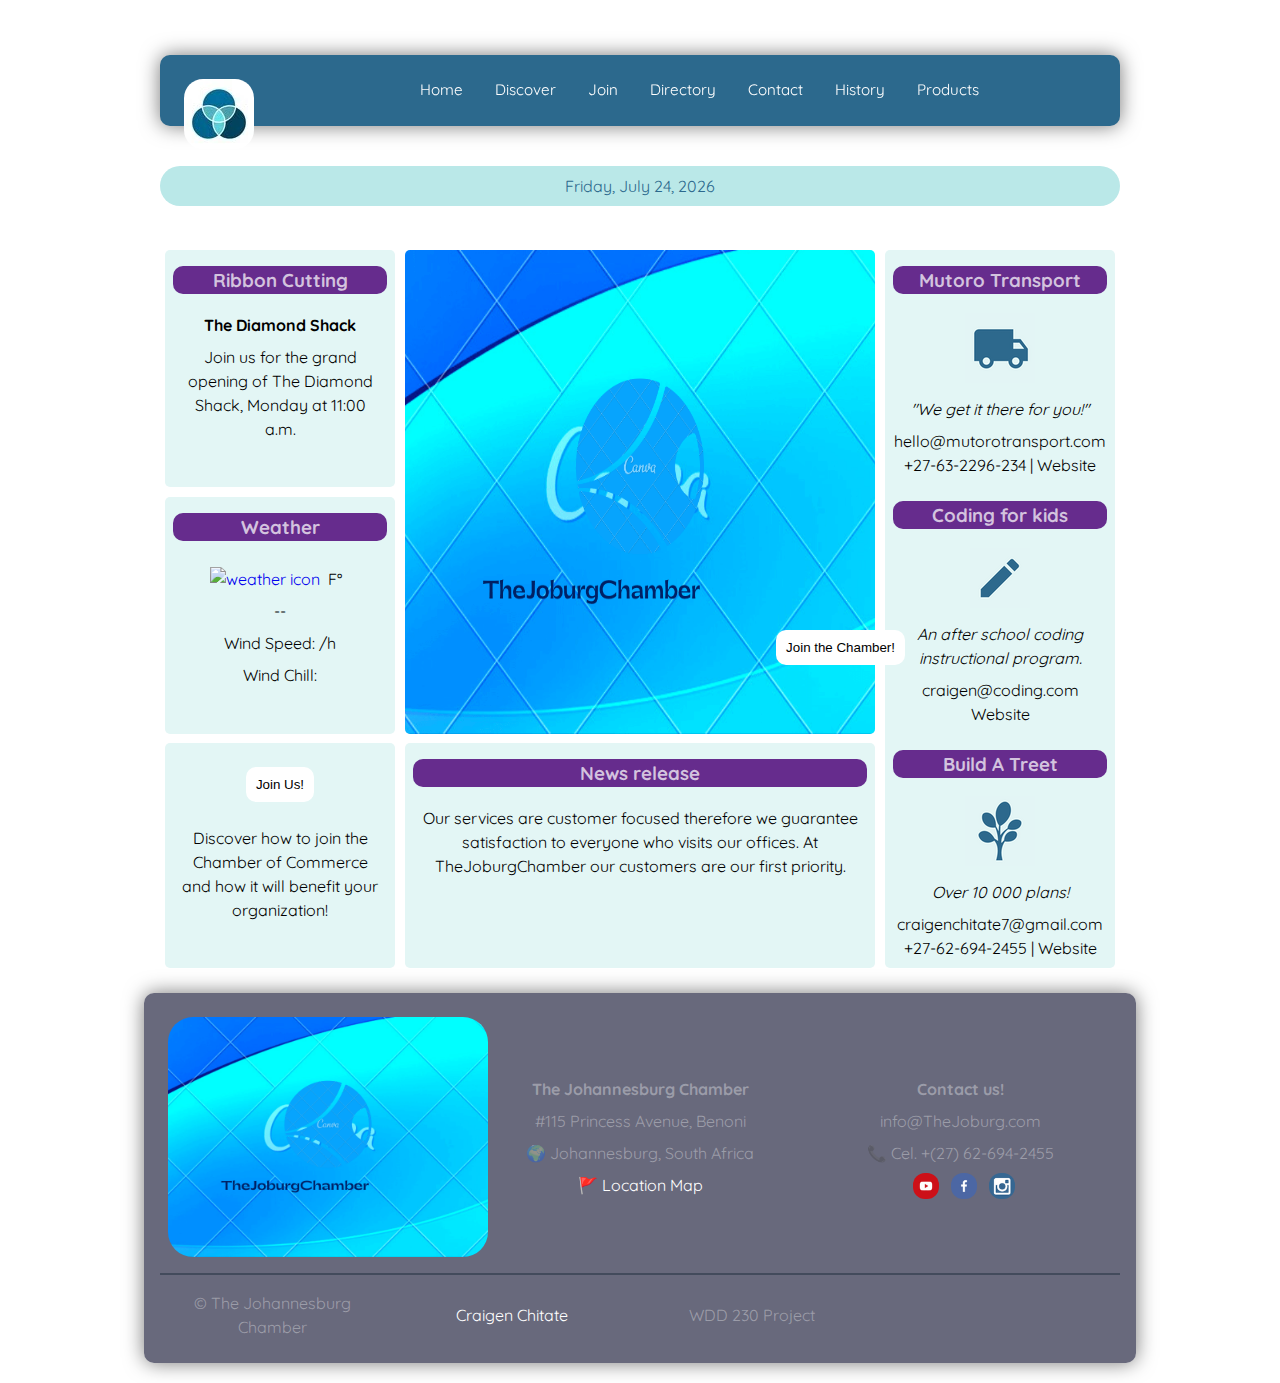
==== images/css/js/chamber/index.html @ 49092df2 "uploaaded my site with new pictures" ====
<!DOCTYPE html>
<html lang="en-us">
  <head>
    <meta charset="utf-8" />
    <meta name="viewport" content="width=device-width, initial-scale=1" />
    <meta name="description" content="Assignment: Chamber Home Page Build" />

    <title>The Johannesburg Chamber</title>
    <link
      rel="stylesheet"
      href="https://cdnjs.cloudflare.com/ajax/libs/normalize/8.0.1/normalize.min.css"
    />
    <link rel="shortcut icon" href="images/favicon.ico">

    <link rel="preconnect" href="https://fonts.googleapis.com">
    <link rel="preconnect" href="https://fonts.gstatic.com" crossorigin>
    <link href="https://fonts.googleapis.com/css2?family=Quicksand:wght@300;600&display=swap" rel="stylesheet">
    <link rel="stylesheet" href="css/base.css" />
    <link rel="stylesheet" href="css/medium.css" />
    <link rel="stylesheet" href="css/large.css" />
    <script defer src="js/responsive.js"></script>
    <script defer src="js/join.banner.js"></script>
    <script defer src="js/weatherapi.js"></script>
    <script defer src="../js/datetime.js"></script>

  </head>
  <body>
    <header>
      <nav>
        <a href="index.html"><picture><img class="logo-image" src="images/logo.webp" alt="logo image"  /></picture></a>
        <button id="hamburgerBtn"><span>&#9776</span><span>☒</span></button>
        <ul id="primaryNav">
          <li><a href="index.html">Home</a></li>
          <li><a href="discover.html">Discover</a></li>
          <li><a href="join.html">Join</a></li>
          <li><a href="directory.html">Directory</a></li>
          <li><a href="contact.html">Contact</a></li>  
          <li><a href="#">History</a></li>  
          <li><a href="#">Products</a></li>
        </ul>
      </nav>
      <br>
      <div class="current-date"><span id="currentDate"> </span></div>
    </header>
    <main> 
      <div class="main-grid">
        <section class="item" id="event"><h3>Ribbon Cutting</h3>
          <p><strong>The Diamond Shack</strong>​</p>
          <p>Join us for the grand opening of The Diamond Shack, 
            Monday at 11:00 a.m.</p>
        </section>
        <section class="item" id="weather"><h3>Weather</h3>
          <div class="tempSection">
            <a href="https://openweathermap.org/" target="_blank"> <img id="weather-icon" src="" alt="weather icon"></a>
      <p><span id="currentTemp"></span> F°</p></div>

      <div id="weather-desc">
        --
      </div>
   
    <p>Wind Speed: <span id="windSpeed"></span>/h</p>
    <p>Wind Chill: <span id="windChill"></span></p>
  </section>
        <section class="item" id="join"><button class="join-button" onclick="window.location.href='join.html'"><span>Join Us!</span></button>
          <p>
          Discover how to join the Chamber of Commerce and how it will benefit 
          your organization!
        </p></section>  
        
        <section class="item" id="hero-image">
          <div class="join-banner"><span id="join-banner"></span></div>
          <picture >
            <source class="buenos-aires-img" media= "(max-width: 640px)" srcset="images/buenos aires-640x640w.jpg">
            <source class="buenos-aires-img"  media="(max-width: 1040px)" srcset="images/buenos aires-905x850w.jpg">
            
            <img class="buenos-aires-img" src="images/TheJoburgChamber (1).png" alt="The Johannesburg-banner">
          </picture>
        <div class="banner">
            <button class="banner-button" onclick="window.location.href='join.html'"><span>Join the Chamber!</span></button>
        </div>
        
        </section>
        <section class="item" id="news-release"><h3>News release</h3>
        <p>Our services are customer focused therefore we guarantee satisfaction to everyone who visits our offices. At TheJoburgChamber 
            our customers are our first priority.
           </p></section>
        <section class="item" id="spotlight">
          <div class="spots" id="spot-1"><h3>Mutoro Transport</h3>
            <picture><img src="images/rsz_track-img.png" alt="track-logo"></picture>
            <p><em>"We get it there for you!"</em></p>
          <span>hello@mutorotransport.com</span><span> +27-63-2296-234 | Website</span></div>
        <div class="spots" id="spot-2"><h3>Coding for kids</h3>
          <picture><img src="images/rsz_pencil-img.png" alt="pencil-logo"></picture>
          <p><em>An after school coding instructional program.</em></p>
      <span>craigen@coding.com</span><span> Website</span></div>
      <div class="spots" id="spot-3"><h3>Build A Treet</h3>
        <picture><img src="images/rsz_tree-img.png" alt="tree-logo"></picture>
        <p><em>Over 10 000 plans!</em></p>
      <span>craigenchitate7@gmail.com</span><span> +27-62-694-2455 | Website</span></div>
        </section>
      </div>
    </main>
  
    <footer>
    <div class="footer-1">
      <div class="footer-1-1">
      <img  class="logo-image-2"
      src="images/TheJoburgChamber (1).png"
      alt="logo photo"
    />
    <section class="hero-direction">
      <p><strong>The Johannesburg Chamber</strong></p>
      <p>#115 Princess Avenue, Benoni</p>
      <p>🌍 Johannesburg, South Africa</p>
      <p><a href="https://www.google.com.ar/maps/place/Church+of+Jesus+Christ+of+Latter-day+Saints/@-26.1737688,28.2398105,13z/data=!4m9!1m2!2m1!1sBenoni+Church+of+Christ+of+latter+day+saints!3m5!1s0x1e953d70840fa485:0x13f89326cacdf5e1!8m2!3d-26.1927359!4d28.3114449!15sCixCZW5vbmkgQ2h1cmNoIG9mIENocmlzdCBvZiBsYXR0ZXIgZGF5IHNhaW50cyIDiAEBkgEQY2h1cmNoX29mX2NocmlzdOABAA" target="_blank" class="location-link">🚩 Location Map</a></p>
  </section>
  <div class="footer-1-2">
    <p><strong>Contact us!</strong></p>
    <p>info@TheJoburg.com</p>
    <p>📞 Cel. +(27) 62-694-2455</p>
    <a href="https://www.youtube.com/" target="_blank"><img src="images/rsz_youtube.png" alt="youtube link" class="social-media"></a>
    <a href="https://www.facebook.com/" target="_blank"><img src="images/rsz_facebook.png" alt="facebook link" class="social-media"></a>
    <a href="https://www.instagram.com/" target="_blank"><img src="images/rsz_instagram.png" alt="instagram link" class="social-media"></a>
  </div>
</div>
    <hr>
    <div class="footer-2">
      <p><span id="lastyear"> &copy;</span> The Johannesburg Chamber</p> 
      <p><a href="../index.html" class="melLink">Craigen Chitate</a></p>
      <p>WDD 230 Project</p>
      <p><span id="lastmod"></span></p>
    </div>
    </div>
    </footer>
  </body>
</html>
---- images/css/js/chamber/css/base.css ----
body {
    font-family: "Quicksand", sans-serif;
    font-size: 16px;
    line-height: 1.5;
  }
  
  header,
  main,
  footer {
    margin: 1.25em auto;
    max-width: 960px;
  }
  
  h1 {
    padding: 1rem;
    font-size: 1.5rem;
    color: rgba(0, 0, 0, 0.468);
    text-shadow: 2px 2px #bae7e886;
    text-align: center;
    align-items: center;
  }
  
  h2 {
    font-size: 1.5rem;
    color: rgba(0, 0, 0, 0.649);
    text-shadow: 2px 2px #eee3f682;
  }
  
  h3{
    border-radius: 10px;
    color: rgba(255, 255, 255, 0.726);
    background-color: #662c8d;
    margin-top: 0.5rem;
    padding: 0;
  }
  
  p {
    margin: 0.5rem;
    padding: 0;
  }
  
  header {
    padding: 1.2rem;
  
  }
  
  footer {
    padding: 1rem;
    text-align: center;
    background-color: #262843b2;
    color: rgba(255, 255, 255, 0.351);
    border-radius: 10px;
    box-shadow: 0 0 20px #777;
  }
  
  main {
    margin-top: 0;
    padding-top: 0;
  }
  
  hr {
    border: 1px solid #2632438d;
  }
  
  img {
    max-width: 100%;
    
  }
  
  a {
    text-decoration: none;
  }
  
  
  
  nav button {
    margin: 1rem;
    background: transparent;
    border: none;
    font-size: 1rem;
    color: rgba(255, 255, 255, 0.603);
  }
  nav {
    box-shadow: 0 0 20px #777;
    background-color: #2c698d;
    border-radius: 10px;
    position: sticky;
    top: 0;
    z-index: 100;
  }
  
  nav ul {
    display: none;
    padding: 0.5rem;
    list-style-type: none;
    overflow: hidden;
  }
  
  #primaryNav {
    margin-left: 0;
    margin-right: 0;
  }
  
  nav ul li a {
    padding: 1rem;
    display: block;
    text-decoration: none;
    color: #fff;
    font-size: 0.95rem;
  }
  
  nav ul li a:hover {
    color: #bae8e8;
  }
  nav ul.open {
    display: block;
  }
  
  #hamburgerBtn span:nth-child(1) {
    display: block;
  }
  #hamburgerBtn span:nth-child(2) {
    display: none;
  }
  #hamburgerBtn.open span:nth-child(1) {
    display: none;
  }
  #hamburgerBtn.open span:nth-child(2) {
    display: block;
  }
  
  .melLink {
    color: white;
  }
  
  .melLink:hover, .location-link:hover {
  color: #bae8e8;
  }
  
  .location-link {
    color: white;
  }
  
  
  
  .logo-image {
    margin: 0.5rem;
    border-radius: 35px;
    padding: 1rem;
    float:left;
    max-width: 100%;
    cursor: pointer;
  }
  .logo-image-2 {
    margin: 0.5rem;
    border-radius: 25px;
    justify-content: center;
    cursor: pointer;
  }
  
  
  .current-date {
    text-align: center;
    padding: 0.5rem;
    color: #2c698d;
    background-color: #bae8e8;
    border-radius: 20px;
  }
  
  .localStorage {
    max-width: fit-content;
    position:fixed;
    opacity: 0.8;
    padding: 0.5rem;
    color: #2c698d;
    background-color: #e3f6f5;
    border: solid 1px #bae8e8;
  
  }
  
  div .tempSection {
    display: flex;
    justify-content: center;
    align-items: center;
    
  }
  
  
  main section.item {
    border-radius: 5px;
    background-color: #e3f6f5	;
    margin: 1rem;
    padding: 0;
    min-height: 10rem;
    
  }
  section#spotlight .spots {
    display: block;
    padding: 0.5rem;
   }
  
  section#spotlight .spot3 {
    display: none;
  }
  .main-grid {
    display: flex;
    flex-direction: column;}
  
  .social-media {
  
    margin-left: 0.5rem;
    border-radius: 12px;
    width: 8.5%;
  }
  .buenos-aires-img{
    width: 100%;
    height: 100%;
    border-radius: 5px;
  }
  
  div .banner-button {
    background-color: white;
    top: 1000px;
    right: 50px;
    border-radius: 10px;
    position: absolute;
    text-align: center;
    padding: 10px;
    margin-bottom: 10px;
    margin-right: 10px;
    cursor: pointer;
    transition-duration: 0.4s;
    border: none;
    text-decoration: none;
  }
  
  div .banner-button:hover {
    background-color:#2c698d;
    color: white;
  }
  
  
  .date a {
  text-decoration: none;
  color: white;}
  
  .date {
    text-align: center;
  }
  
  #event {
    padding: 0.5rem;
    text-align: center;
    
  }
  
  #hero-image{
    text-align: center;
  }
  
  #spotlight {
    text-align: center;
  }
  
  #weather {
    padding: 0.5rem;
    text-align: center;
  }
  
  #join {
    padding: 0.5rem;
    text-align: center;
  }
  
  #news-release {
    text-align: center;
    padding: 0.5rem;
  }
  
  section.item {
    padding: 0.6rem;
  }
  
  /* join buttons CSS */
  .join-button {
    background-color: white;
    border-radius: 10px;
    text-align: center;
    padding: 10px;
    cursor: pointer;
    transition-duration: 0.4s;
    border: none;
    text-decoration: none;
    margin: 1rem;
  
  
  }
  
  
  .join-button:hover {
    background-color:#2c698d;
    color: white;
  }
  
  /* banner join the meet and great CSS */
  .join-banner {
    max-width: 406px;
    border-radius: 5px;
    cursor: pointer;
    position: absolute;
    background-color: #dddddd;
    color: #272643;
    opacity: .9;
  }
  
  /* Discover image page CSS */
  
  .discover-images {
    display: grid;
    grid-template-columns: repeat(auto-fit, minmax(250px, 1fr));
  }
   
  .discoverP {
    padding: 1rem;
  }
  
  picture img[data-src] {
    filter: blur(0.2em);
  }
  
  .discoverImage img {
    cursor: pointer;
    filter: blur(0em);
    transition: filter 0.5s;
    transition-property: transform;
    transition-duration: 0.3s;
    border: 5px solid #ffffff;
    box-shadow: 2px 2px 4px #999;
    height: auto;
    width: 90%;
    display: block;
    margin-left: auto;
    margin-right: auto;
    
   }
  
  /* Join page CSS */
  
  form fieldset {
    margin: 2rem 0;
    border: 1px solid #2c698d;
    background-color: #e3f6f5;
    border-radius: .5rem 2%;
  }
  
  form legend {
    color: #2c698d;
    margin: 0 1rem;
    padding: 0 .5rem;
  
  }
  
  form label.top, form div {
    display: block;
    padding-top: 1rem;
  }
  
  form label.top input, form label.top select {
    display: block;
    border-radius: 5px;
    padding: .7rem;
    color: #555;
    width: 100%;
    max-width: 20rem;
    background-color: white;
  }
  
  form label.sbs {
    display: block;
    padding: .7rem;
    color: #2c698d;
  
  }
  
  form input.submitBtn {
    border: none;
    background-color: #2c698d ;
    color: white;
    border-radius: 1rem;
    padding: .7rem 1.5rem;
    margin: 0 0 2rem 2% ;
    width: 96%;
    max-width: 20rem;
    cursor: pointer;
    
  }
  
  form label.top input:required {
    border-left: red solid 6px;
  
  }
  
  form label.top input:required:valid {
    border-left: green solid 6px;
    
  }
  
  /* Card CSS */ 
    .card {
      position: relative;
      margin: 50px auto;
      width: 450px;
      padding: 20px;
      box-shadow: 3px 10px 20px rgba(0, 0, 0, 0.2);
      border-radius: 3px;
      border: 0;
      text-align: center;
    }
  
  /* Directory page CSS */ 
  .member-cards {
    display: grid;
    grid-template-columns: repeat(auto-fit, minmax(250px, 1fr));
    text-align: center;
    grid-gap: 1rem;
    
  }
  .member-cards section  {
    margin-bottom: 0.5rem;
    padding: 1rem;
    border-radius: 5px;
    background-color: #e3f6f5;
  }
  
  
  .grid section div h3 {
    margin: auto;
  }
  
  
  .btn-switcher {
    cursor: pointer;
    margin-bottom: 1rem;
  }
  
  
  #gridBtn, #listBtn {
    background-color: #872c8d89;
    border: none;
    color: white;
    padding: 1rem;
    text-align: center;
    text-decoration: none;
    display: inline-block;
    margin: 4px 2px;
    cursor: pointer;
    border-radius: 5px;
  }
  
  
  .list {
      display: flex;
      flex-direction: column;
  }
  .list section {
      display: flex;
    justify-content:  space-around;
    
  }
  
  .list section img {
      display: none; /* smaller viewports only */
  }
  
  
  /* Contact Page CSS */
  
  input[type=text], select, textarea {
    width: 100%; /* Full width */
    padding: 12px; /* Some padding */ 
    border: 1px solid #ccc; /* Gray border */
    border-radius: 4px; /* Rounded borders */
    box-sizing: border-box; /* Make sure that padding and width stays in place */
    margin-top: 6px; /* Add a top margin */
    margin-bottom: 16px; /* Bottom margin */
    resize: vertical /* Allow the user to vertically resize the textarea (not horizontally) */
  }
  
  /* Style the submit button with a specific background color etc */
  input[type=submit] {
    background-color: #312c8da7;
    color: white;
    padding: 12px 20px;
    border: none;
    border-radius: 4px;
    cursor: pointer;
  }
  
  /* When moving the mouse over the submit button, add a darker green color */
  input[type=submit]:hover {
    background-color: #2c698d;
  }
  
  /* Add a background color and some padding around the form */
  .container {
    border-radius: 5px;
    border: 1px solid #2c698d;
    background-color: #e3f6f5;
    padding: 20px;
  
  
  }
  
  .contact-grid {
    display: grid;
    grid-template-columns: 1fr 1fr;
    grid-gap: 1rem;
    text-align: center;
  }
  
  .iframe {
    float: left;
    margin-right: 1rem;
    margin-bottom: 1rem;
  }
---- images/css/js/chamber/css/medium.css ----
/* Media Query for medium+ views */
@media only screen and (min-width: 776px) {
    nav button {
      display: none;
    }
    nav ul#primaryNav {
      display: flex;
      justify-content: center;
    }
    nav ul li a {
      border: none;
    }
    div.footer-1 .footer-1-1 {
      display: grid;
      grid-template-columns: 1fr 1fr 1fr;
      align-items: center;
      flex-direction: row;
    }
    div.footer-1-2 {
      margin: 0.5rem;
    }
    footer div.footer-2 p:not(.modify) {
      padding-right: 1rem;
    }
    div.footer-2 {
      display: grid;
      grid-template-columns: 1fr 1fr 1fr 1fr;
      align-items: center
    }
  
    
  
    .main-grid {
      display: grid;
      grid-template-columns: repeat(3, 1fr);
    }
    section.hero-direction {
      margin: 0.5rem;
    }
    main section.item {
      grid-column: span 3;
      margin: .3rem;
    }
  
    section#spotlight {
      display: flex;
    }
    #spotlight .spots {
      width: -webkit-fill-available;
    }
  
  #event {
      grid-row: 5 / 6;
      grid-column: span 2;
  }
  #weather {
      grid-row: 5 / 6;
      grid-column: span 1;
  }
  #join {
      grid-row: 4 / 5;
  }
  
  div .banner-button {
  
    top: 850px;
    right: 50px;
    
  }
  
  .join-banner {
    max-width: 670.41px;
   
  }
  
  .discoverImage img:hover {
    transform: rotate(4deg);}
  /* rounded corners - boxmodel */
  
  }
---- images/css/js/chamber/css/large.css ----
/* Media Query for medium+ views */
@media only screen and (min-width: 64rem) { 
    nav ul li a {
        padding: 1rem;
    }
    h1 {
        font-size: 3rem;
    }
    h2 {
        font-size: 2.5rem;
    }
    .main-grid {
        grid-template-columns: repeat(4, 1fr);
        grid-template-areas:
            "event hero hero spot"
            "weather hero hero spot"
            "join news news spot";
    }

    #event {
        grid-area: event;
    }
    
    #hero-image{
        grid-area: hero;
    }
    
    #spotlight {
        grid-area: spot;
    }
    
    #weather {
        grid-area: weather;
    }
    
    #join {
        grid-area: join;
    }
    
    #news-release {
        grid-area: news;
        
    }
    
    /* spotlights */
    section#spotlight {
        display: block;
    }

    section#spotlight .spot3 {
        display:block;

    }

    div .banner-button {
  
        top: 630px;
        right: 365px;
        
      }
     
      .join-banner {
        max-width: 470.41px;
       
      }

      .discoverImage img:hover {
        transform: rotate(4deg);;
        }
      /* rounded corners - boxmodel */

      form label.sbs {
        padding: .4rem 0;
      
      }
}
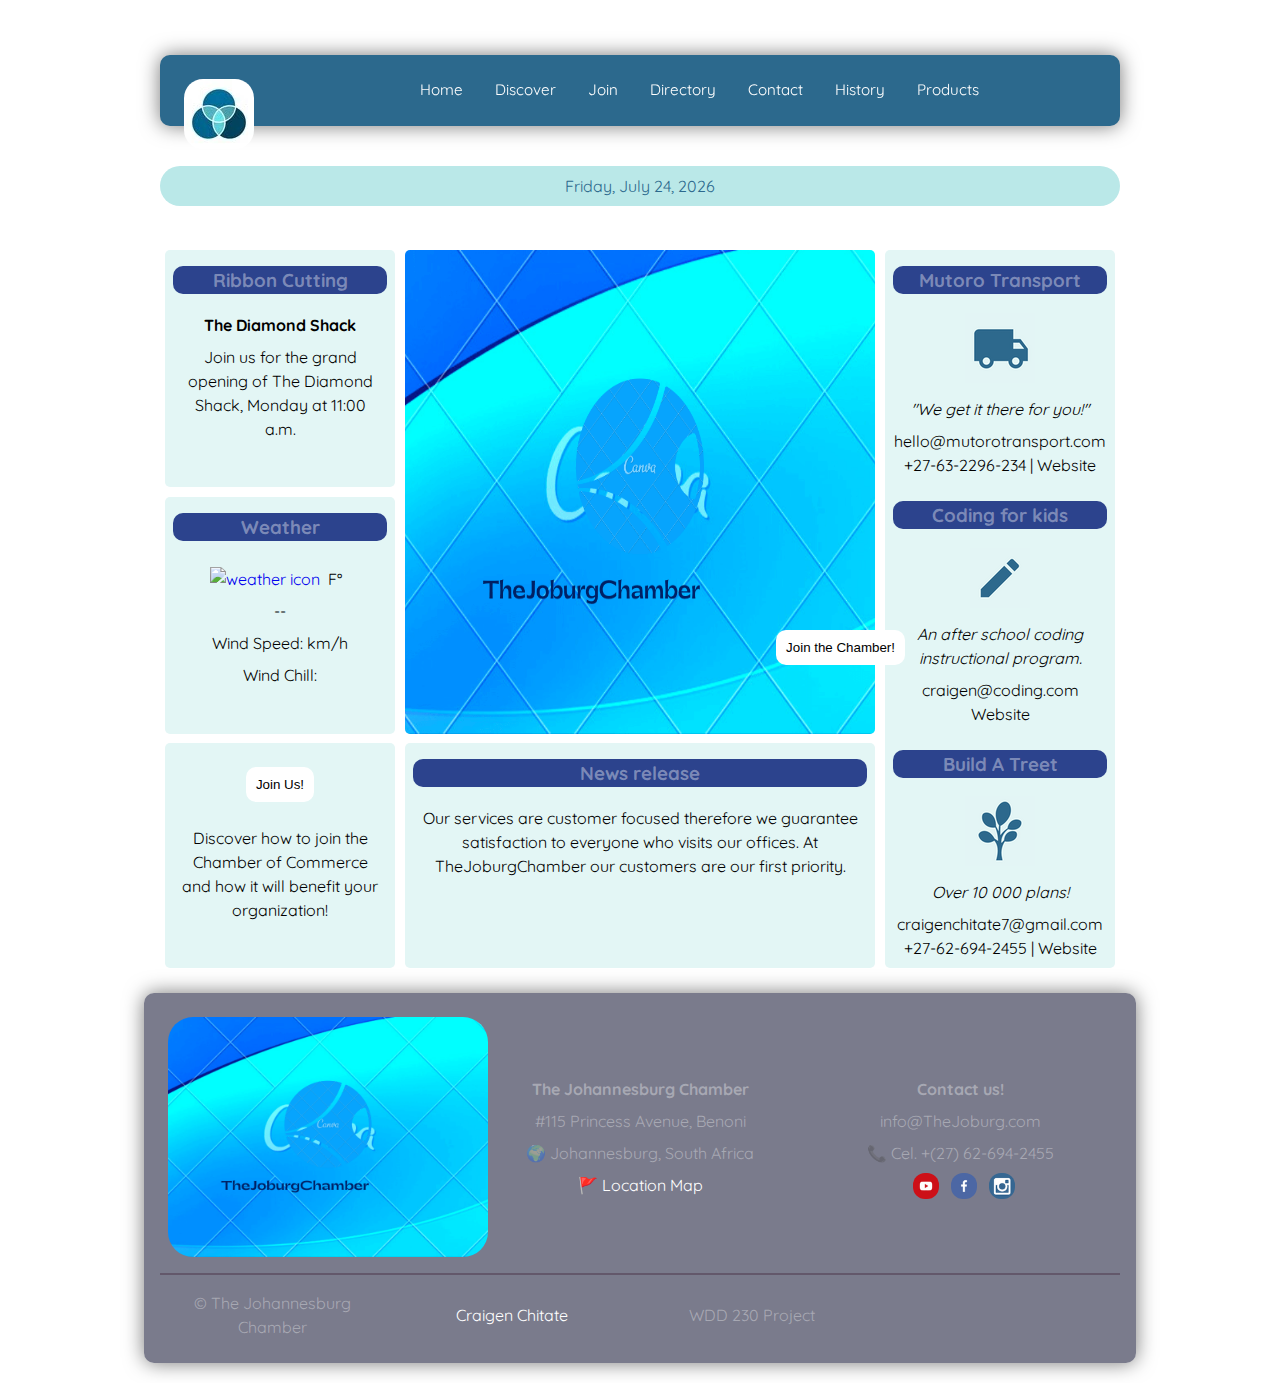
==== commit c3ed3b64: "updated html file" ====
--- a/images/css/js/chamber/index.html
+++ b/images/css/js/chamber/index.html
@@ -58,7 +58,7 @@
         --
       </div>
    
-    <p>Wind Speed: <span id="windSpeed"></span>/h</p>
+    <p>Wind Speed: <span id="windSpeed"></span>km/h</p>
     <p>Wind Chill: <span id="windChill"></span></p>
   </section>
         <section class="item" id="join"><button class="join-button" onclick="window.location.href='join.html'"><span>Join Us!</span></button>
--- a/images/css/js/chamber/css/base.css
+++ b/images/css/js/chamber/css/base.css
@@ -14,22 +14,22 @@
   h1 {
     padding: 1rem;
     font-size: 1.5rem;
-    color: rgba(0, 0, 0, 0.468);
-    text-shadow: 2px 2px #bae7e886;
+    color: rgba(0, 0, 0, 0.26);
+    text-shadow: 2px 2px #bac6e82d;
     text-align: center;
     align-items: center;
   }
   
   h2 {
     font-size: 1.5rem;
-    color: rgba(0, 0, 0, 0.649);
-    text-shadow: 2px 2px #eee3f682;
+    color: rgba(0, 0, 0, 0.342);
+    text-shadow: 2px 2px #e3eaf651;
   }
   
   h3{
     border-radius: 10px;
-    color: rgba(255, 255, 255, 0.726);
-    background-color: #662c8d;
+    color: rgba(255, 255, 255, 0.395);
+    background-color: #2c438d;
     margin-top: 0.5rem;
     padding: 0;
   }
@@ -47,7 +47,7 @@
   footer {
     padding: 1rem;
     text-align: center;
-    background-color: #262843b2;
+    background-color: #2627439c;
     color: rgba(255, 255, 255, 0.351);
     border-radius: 10px;
     box-shadow: 0 0 20px #777;
@@ -59,7 +59,7 @@
   }
   
   hr {
-    border: 1px solid #2632438d;
+    border: 1px solid #43263d6a;
   }
   
   img {
@@ -172,7 +172,7 @@
     position:fixed;
     opacity: 0.8;
     padding: 0.5rem;
-    color: #2c698d;
+    color: #5b2c8d79;
     background-color: #e3f6f5;
     border: solid 1px #bae8e8;
   
@@ -298,8 +298,8 @@
   
   
   .join-button:hover {
-    background-color:#2c698d;
-    color: white;
+    background-color:#478d2c;
+    color: rgba(255, 255, 255, 0.636);
   }
   
   /* banner join the meet and great CSS */
@@ -348,7 +348,7 @@
   
   form fieldset {
     margin: 2rem 0;
-    border: 1px solid #2c698d;
+    border: 1px solid #432c8d84;
     background-color: #e3f6f5;
     border-radius: .5rem 2%;
   }
@@ -401,7 +401,7 @@
   }
   
   form label.top input:required:valid {
-    border-left: green solid 6px;
+    border-left: rgba(2, 0, 128, 0.526) solid 6px;
     
   }
   
@@ -498,13 +498,13 @@
   
   /* When moving the mouse over the submit button, add a darker green color */
   input[type=submit]:hover {
-    background-color: #2c698d;
+    background-color: #2c2e8d9d;
   }
   
   /* Add a background color and some padding around the form */
   .container {
     border-radius: 5px;
-    border: 1px solid #2c698d;
+    border: 1px solid #2c498d71;
     background-color: #e3f6f5;
     padding: 20px;
   
